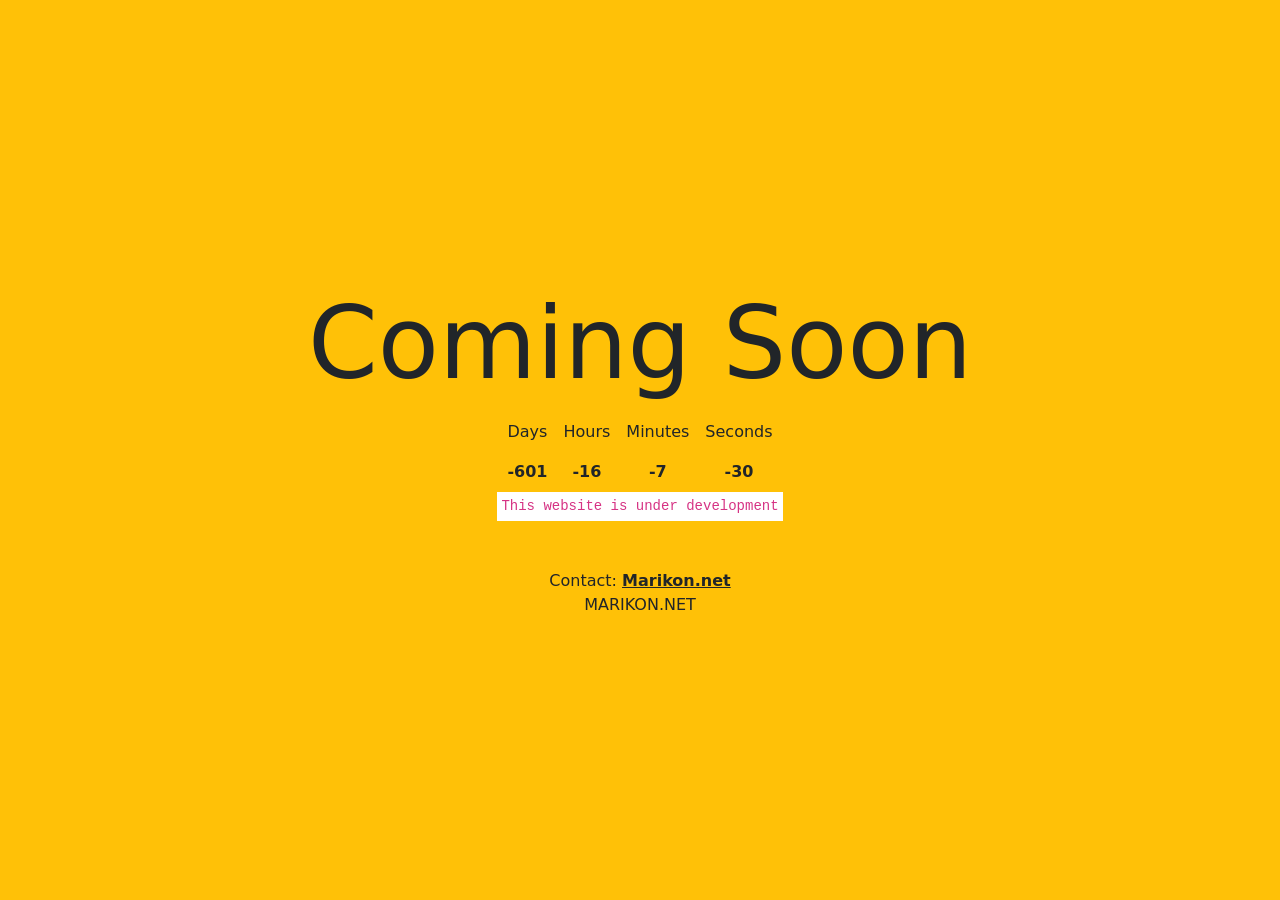
==== index.html @ 42c4beb9 "Update index.html" ====
<!DOCTYPE html>
<html lang="en">
<!-- @Author: Kwaku Amoh-Aboagye 
@Github: ket-c
-->

<head>
    <meta charset="UTF-8">
    <meta http-equiv="X-UA-Compatible" content="IE=edge">
    <meta name="viewport" content="width=device-width, initial-scale=1.0">
    <title>Coming Soon - Marikon.net</title>
    <link href="https://cdn.jsdelivr.net/npm/bootstrap@5.2.0-beta1/dist/css/bootstrap.min.css" rel="stylesheet" integrity="sha384-0evHe/X+R7YkIZDRvuzKMRqM+OrBnVFBL6DOitfPri4tjfHxaWutUpFmBp4vmVor" crossorigin="anonymous">
    <link rel="stylesheet" href="assets/css/comingsoon.css">
</head>


<body class="bg-warning d-flex justify-content-center align-items-center vh-100">
    <section>
        <h1 class="text-center text-dark align-middle " style="font-size: 100px">Coming Soon</h1>

        <div class="d-flex justify-content-center">
            <!-- change width for your preference based on the image size -->
            <img width="35%" src="assets/img/image.svg" alt="">
        </div>
        <div class="d-flex justify-content-center text-center">
            <div class="grid p-2">
                <p>Days</p><b class="day"></b>
            </div>
            <div class="grid p-2">
                <p>Hours</p><b class="hour"></b>
            </div>
            <div class="grid p-2">
                <p>Minutes</p><b class="minutes"></b>
            </div>
            <div class="grid p-2">
                <p>Seconds</p><b class="seconds"></b>
            </div>
        </div>
        <div class="d-flex justify-content-center">
            <code class="bg-white p-1">This website is under development</code>
        </div>
        <div class="text-center mt-5">

            Contact: <a class="text-dark underline m-0 " style="font-weight: bolder" href="#" target="_blank">Marikon.net</a>
            <p class="m-0"> MARIKON.NET</p>
        </div>

    </section>

    <img src="" alt="">

    <!-- Boostrap-->
    <script src="https://cdn.jsdelivr.net/npm/bootstrap@5.2.0-beta1/dist/js/bootstrap.bundle.min.js" integrity="sha384-pprn3073KE6tl6bjs2QrFaJGz5/SUsLqktiwsUTF55Jfv3qYSDhgCecCxMW52nD2" crossorigin="anonymous"></script>
    <!-- Coming Soon JS with timer-->
    <script src="assets/js/comingsoon.js">
    </script>
</body>

</html>
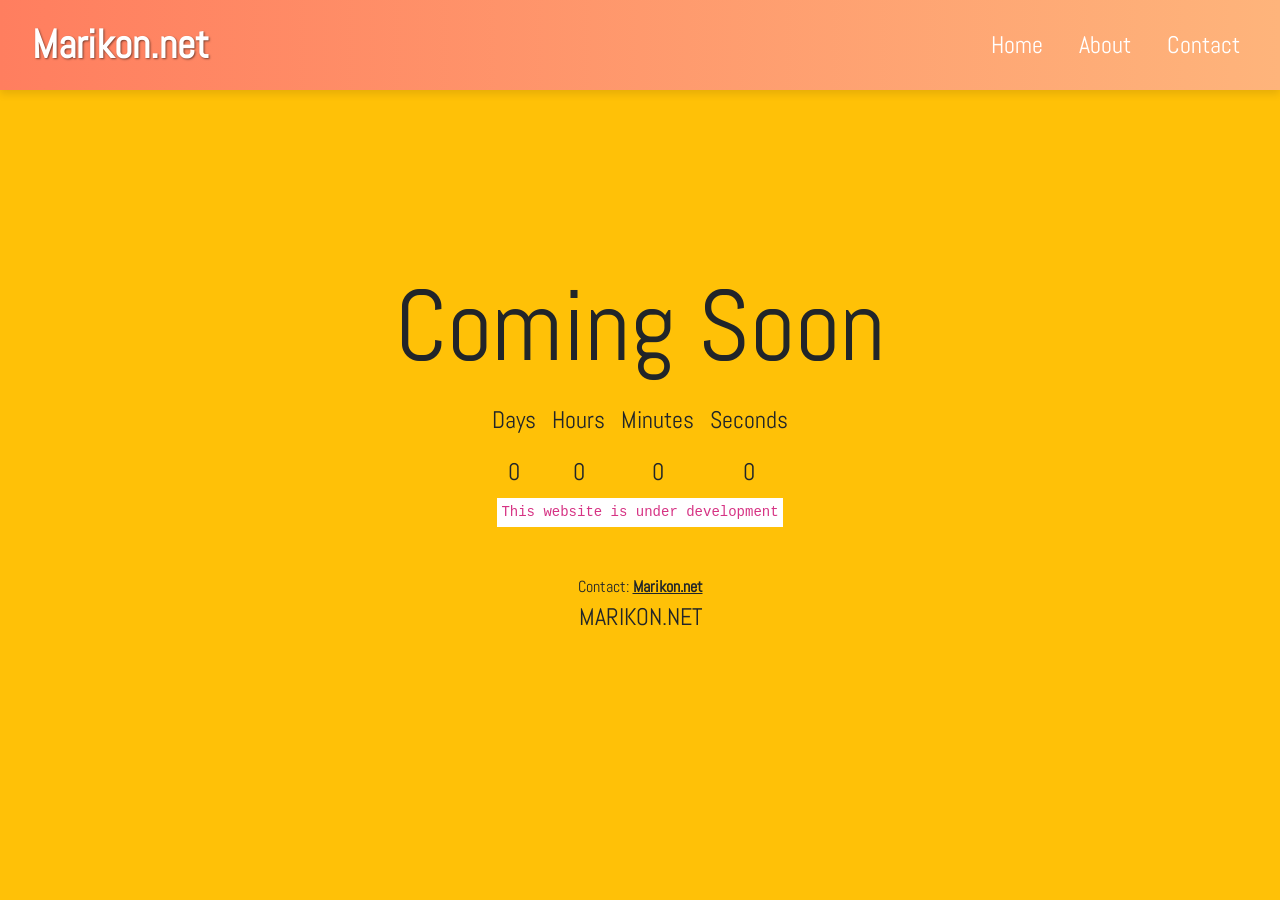
==== commit 00a7ae58: "navigation bar" ====
--- a/index.html
+++ b/index.html
@@ -15,6 +15,29 @@
 
 
 <body class="bg-warning d-flex justify-content-center align-items-center vh-100">
+    <nav class="navbar fixed-top navbar-expand-lg navbar-light navbar-custom">
+        <div class="container-fluid">
+          <a class="navbar-brand" href="index.html">Marikon.net</a>
+          <button class="navbar-toggler" type="button" data-bs-toggle="collapse" data-bs-target="#navbarNav" 
+                  aria-controls="navbarNav" aria-expanded="false" aria-label="Toggle navigation">
+            <span class="navbar-toggler-icon"></span>
+          </button>
+          <div class="collapse navbar-collapse" id="navbarNav">
+            <ul class="navbar-nav ms-auto">
+              <li class="nav-item">
+                <a class="nav-link" href="index.html">Home</a>
+              </li>
+              <li class="nav-item">
+                <a class="nav-link" href="about.html">About</a>
+              </li>
+              <li class="nav-item">
+                <a class="nav-link" href="contact.html">Contact</a>
+              </li>
+            </ul>
+          </div>
+        </div>
+      </nav>
+      
     <section>
         <h1 class="text-center text-dark align-middle " style="font-size: 100px">Coming Soon</h1>
 
--- a/assets/css/comingsoon.css
+++ b/assets/css/comingsoon.css
@@ -0,0 +1,89 @@
+@import url("https://fonts.googleapis.com/css2?family=Abel&display=swap");
+html,
+p,
+h1,
+h2,
+div {
+    font-family: "Abel", sans-serif !important;
+}
+
+p,
+b {
+    font-size: x-large;
+    font-weight: 300;
+}
+
+.footer-copyright {
+    bottom: 0 !important;
+}
+/* second page */
+#page_2_body #section_2{
+    background: linear-gradient(25deg, #4499f6, 50%, #a055fa);
+}
+#page_2_body #send_now{
+    background: linear-gradient(25deg, #a055fa, 50%, #4499f6);
+}
+#page_2_body #section_1{
+background-image: url('../../assets/img/construction-bg.png') ;
+background-repeat: no-repeat;
+background-size:95%;
+background-position: center;
+
+}
+#page_2_body .stay-connected{
+    color: grey !important;
+}
+@media (max-width: 768px){
+    #page_2_body #section_1{
+        display: none !important;
+    }   
+    #page_2_body .coming-soon-sm{
+        display: block !important;
+    }
+}
+@media (min-width: 768px){
+    #page_2_body .coming-soon-sm{
+        display: none !important;
+
+    }
+}
+
+/* Custom Navbar Styling */
+.navbar-custom {
+    background: linear-gradient(to right, #ff7e5f, #feb47b); /* Gradient background */
+    box-shadow: 0 4px 8px rgba(0, 0, 0, 0.1);               /* Subtle drop shadow */
+    padding: 10px 20px;                                      /* Comfortable padding */
+  }
+  
+  .navbar-custom .navbar-brand {
+    font-family: 'Abel', sans-serif; /* Ensure brand matches your chosen font */
+    font-size: 2.5rem;               /* Adjust size as desired */
+    font-weight: 700;
+    color: #fff;                     /* White text for contrast */
+    text-shadow: 1px 1px 2px rgba(0,0,0,0.5);
+    transition: color 0.3s ease;
+  }
+  
+  .navbar-custom .navbar-brand:hover {
+    color: #ffd700; /* Change color on hover for a dynamic effect */
+  }
+  
+  .navbar-custom .navbar-nav .nav-link {
+    color: #fff;            /* White text for nav links */
+    font-size: 1.5rem;      /* Adjust font size */
+    transition: color 0.3s ease; /* Smooth transition on hover */
+    margin-left: 20px;      /* Space out menu items */
+  }
+  
+  .navbar-custom .navbar-nav .nav-link:hover {
+    color: #ffd700;       /* Gold or any standout color on hover */
+  }
+  
+  /* Customizing the Mobile Toggle */
+  .navbar-custom .navbar-toggler {
+    border: none;
+  }
+  .navbar-custom .navbar-toggler-icon {
+    background-image: url("data:image/svg+xml;charset=utf8,%3Csvg viewBox='0 0 30 30' xmlns='http://www.w3.org/2000/svg'%3E%3Cpath stroke='rgba(255,255,255,0.8)' stroke-width='2' stroke-linecap='round' stroke-miterlimit='10' d='M4 7h22M4 15h22M4 23h22'/%3E%3C/svg%3E");
+  }
+  
